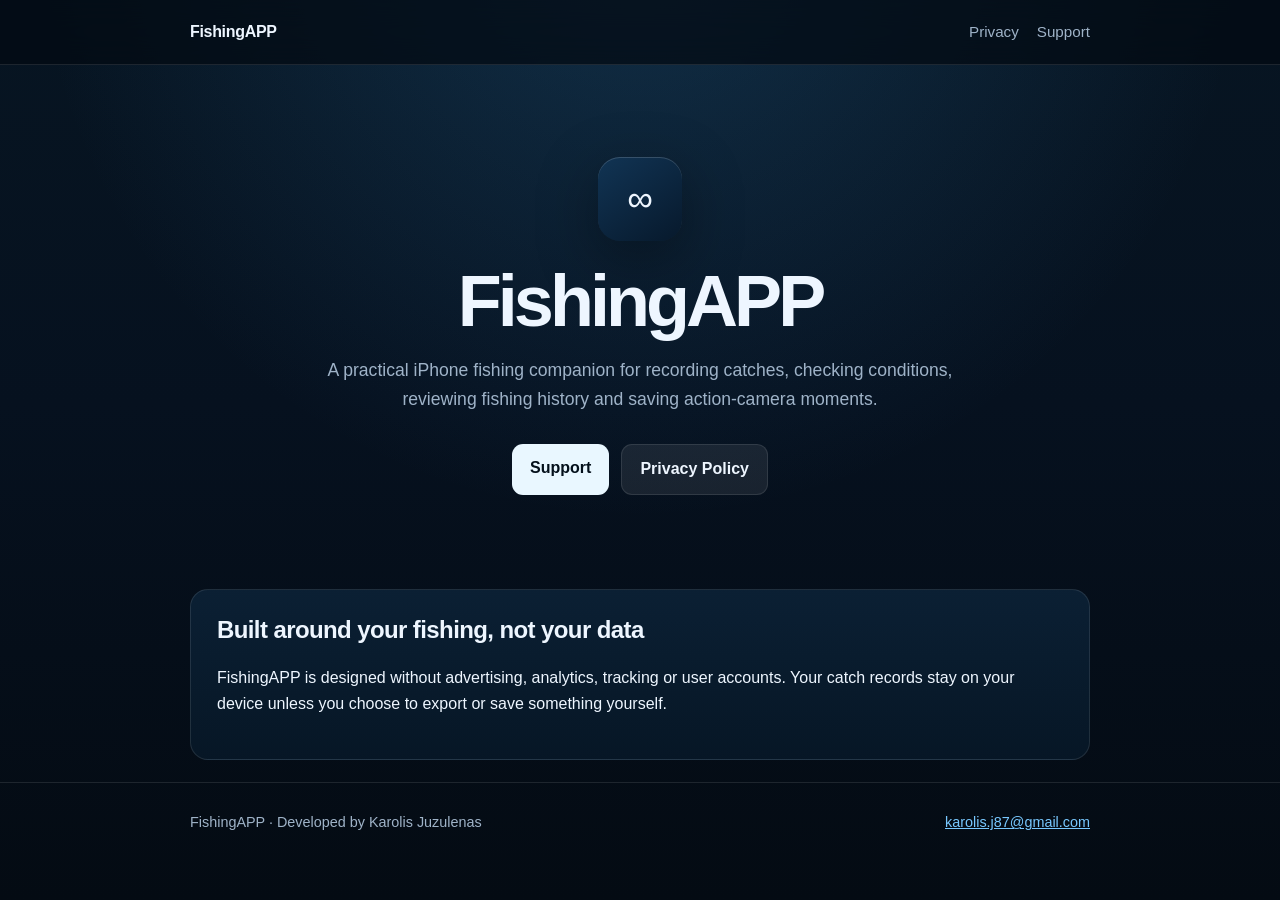
==== index.html @ 6c3ea27c "Add FishingAPP landing page" ====
<!doctype html>
<html lang="en">
<head>
  <meta charset="utf-8">
  <meta name="viewport" content="width=device-width,initial-scale=1">
  <meta name="description" content="FishingAPP — a private, practical fishing companion for iPhone.">
  <title>FishingAPP</title>
  <link rel="stylesheet" href="styles.css">
</head>
<body>
<header>
  <div class="wrap">
    <nav>
      <a class="brand" href="./">FishingAPP</a>
      <div class="navlinks">
        <a href="privacy.html">Privacy</a>
        <a href="support.html">Support</a>
      </div>
    </nav>
  </div>
</header>

<main>
  <section class="hero wrap">
    <div class="mark" aria-hidden="true">∞</div>
    <h1>FishingAPP</h1>
    <p class="lead">
      A practical iPhone fishing companion for recording catches, checking conditions,
      reviewing fishing history and saving action-camera moments.
    </p>
    <div class="actions">
      <a class="button" href="support.html">Support</a>
      <a class="button secondary" href="privacy.html">Privacy Policy</a>
    </div>
  </section>

  <section class="wrap">
    <div class="card">
      <h2 style="margin-top:0">Built around your fishing, not your data</h2>
      <p>
        FishingAPP is designed without advertising, analytics, tracking or user accounts.
        Your catch records stay on your device unless you choose to export or save something yourself.
      </p>
    </div>
  </section>
</main>

<footer>
  <div class="wrap">
    <span>FishingAPP · Developed by Karolis Juzulenas</span>
    <span><a href="mailto:karolis.j87@gmail.com">karolis.j87@gmail.com</a></span>
  </div>
</footer>
</body>
</html>
---- styles.css ----
:root {
  color-scheme: dark;
  --bg: #06111f;
  --panel: #0a1b2d;
  --panel-2: #0d243a;
  --text: #eef6ff;
  --muted: #9fb3c8;
  --accent: #78c8ff;
  --line: rgba(255,255,255,.10);
}
* { box-sizing: border-box; }
html { scroll-behavior: smooth; }
body {
  margin: 0;
  font-family: -apple-system, BlinkMacSystemFont, "SF Pro Text", "Segoe UI", sans-serif;
  background:
    radial-gradient(circle at 50% -10%, rgba(50,130,190,.25), transparent 38rem),
    linear-gradient(180deg, #071522 0%, var(--bg) 45%, #040b13 100%);
  color: var(--text);
  line-height: 1.65;
  min-height: 100vh;
}
a { color: var(--accent); }
.wrap { width: min(900px, calc(100% - 36px)); margin: 0 auto; }
header {
  border-bottom: 1px solid var(--line);
  background: rgba(4,11,19,.72);
  backdrop-filter: blur(16px);
  position: sticky;
  top: 0;
}
nav { display: flex; align-items: center; justify-content: space-between; min-height: 64px; gap: 20px; }
.brand { color: var(--text); text-decoration: none; font-weight: 750; letter-spacing: -.02em; }
.navlinks { display: flex; gap: 18px; font-size: .95rem; }
.navlinks a { color: var(--muted); text-decoration: none; }
.navlinks a:hover { color: var(--text); }
.hero { padding: 92px 0 72px; text-align: center; }
.mark {
  width: 84px; height: 84px; margin: 0 auto 24px;
  border-radius: 22px;
  display: grid; place-items: center;
  background: linear-gradient(145deg,#113454,#07192c);
  box-shadow: inset 0 1px rgba(255,255,255,.16), 0 18px 60px rgba(0,0,0,.35);
  font-size: 36px;
}
h1 { font-size: clamp(2.4rem, 7vw, 4.5rem); line-height: 1.02; letter-spacing: -.055em; margin: 0 0 18px; }
h2 { margin-top: 2.2em; line-height: 1.2; letter-spacing: -.025em; }
h3 { margin-top: 1.7em; }
.lead { max-width: 680px; margin: 0 auto; color: var(--muted); font-size: 1.1rem; }
.actions { margin-top: 30px; display: flex; gap: 12px; justify-content: center; flex-wrap: wrap; }
.button {
  display: inline-block; text-decoration: none; color: #04101b; background: #e9f7ff;
  padding: 11px 18px; border-radius: 11px; font-weight: 700;
}
.button.secondary { color: var(--text); background: rgba(255,255,255,.08); border: 1px solid var(--line); }
.card {
  background: linear-gradient(180deg, rgba(13,36,58,.82), rgba(8,25,41,.82));
  border: 1px solid var(--line);
  border-radius: 18px;
  padding: 26px;
  margin: 22px 0;
}
main.page { padding: 55px 0 80px; }
.page-title { font-size: clamp(2.2rem, 6vw, 3.6rem); margin-bottom: 8px; }
.meta { color: var(--muted); margin-top: 0; }
ul { padding-left: 1.25rem; }
li + li { margin-top: .45rem; }
code { background: rgba(255,255,255,.07); padding: .12em .36em; border-radius: 5px; }
footer {
  border-top: 1px solid var(--line);
  color: var(--muted);
  font-size: .9rem;
  padding: 28px 0 40px;
}
footer .wrap { display: flex; justify-content: space-between; gap: 18px; flex-wrap: wrap; }
.small { color: var(--muted); font-size: .95rem; }
@media (max-width: 600px) {
  .navlinks { gap: 12px; font-size: .88rem; }
  .hero { padding-top: 68px; }
}
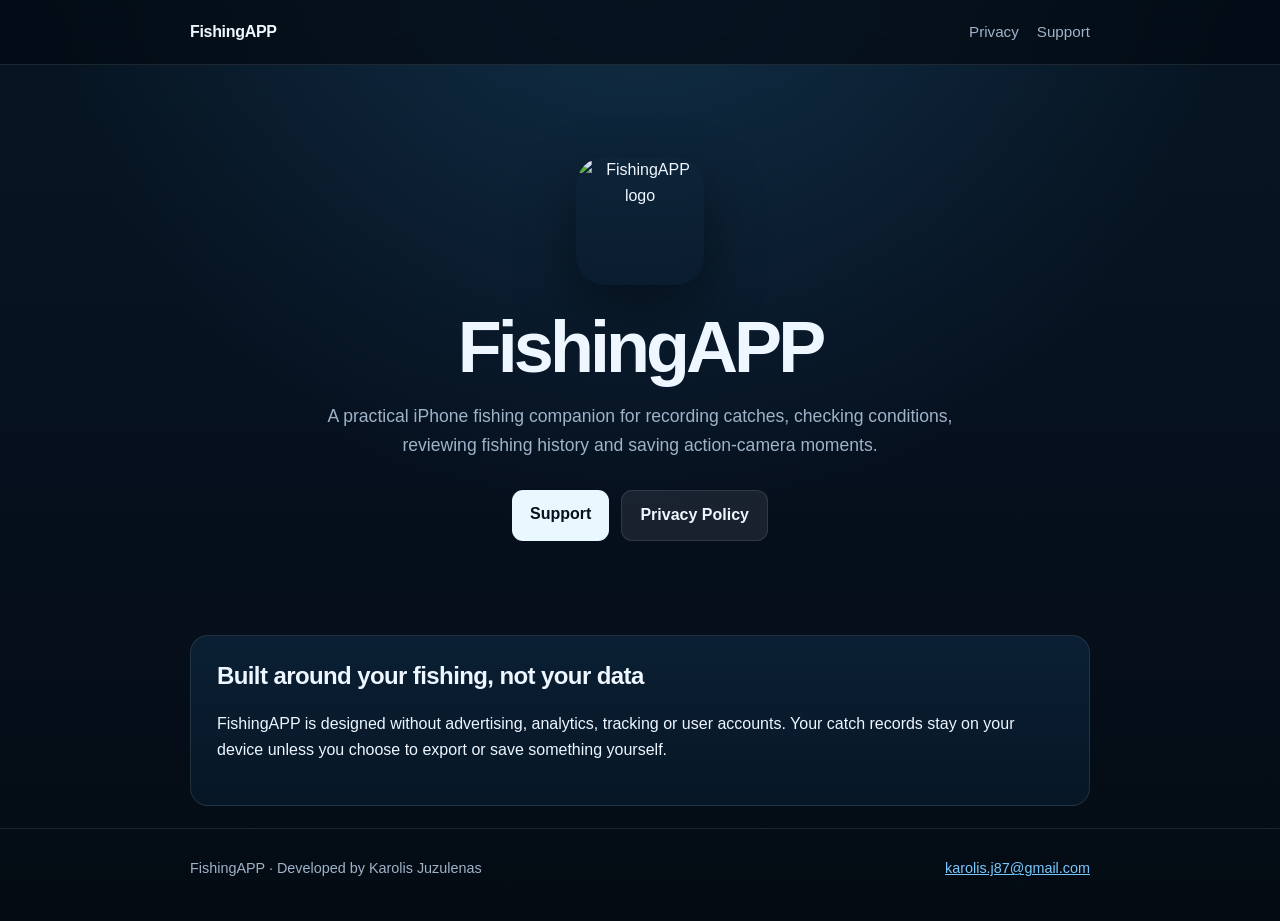
==== commit c7172a1b: "Replace placeholder with FishingAPP logo" ====
--- a/index.html
+++ b/index.html
@@ -22,7 +22,7 @@
 
 <main>
   <section class="hero wrap">
-    <div class="mark" aria-hidden="true">∞</div>
+    <img class="app-icon" src="[data-uri]" alt="FishingAPP logo">
     <h1>FishingAPP</h1>
     <p class="lead">
       A practical iPhone fishing companion for recording catches, checking conditions,
--- a/styles.css
+++ b/styles.css
@@ -35,13 +35,14 @@
 .navlinks a { color: var(--muted); text-decoration: none; }
 .navlinks a:hover { color: var(--text); }
 .hero { padding: 92px 0 72px; text-align: center; }
-.mark {
-  width: 84px; height: 84px; margin: 0 auto 24px;
-  border-radius: 22px;
-  display: grid; place-items: center;
-  background: linear-gradient(145deg,#113454,#07192c);
-  box-shadow: inset 0 1px rgba(255,255,255,.16), 0 18px 60px rgba(0,0,0,.35);
-  font-size: 36px;
+.app-icon {
+  display: block;
+  width: 128px;
+  height: 128px;
+  margin: 0 auto 26px;
+  border-radius: 29px;
+  object-fit: cover;
+  box-shadow: 0 22px 60px rgba(0,0,0,.42);
 }
 h1 { font-size: clamp(2.4rem, 7vw, 4.5rem); line-height: 1.02; letter-spacing: -.055em; margin: 0 0 18px; }
 h2 { margin-top: 2.2em; line-height: 1.2; letter-spacing: -.025em; }
@@ -77,4 +78,5 @@
 @media (max-width: 600px) {
   .navlinks { gap: 12px; font-size: .88rem; }
   .hero { padding-top: 68px; }
+  .app-icon { width: 116px; height: 116px; border-radius: 27px; }
 }
